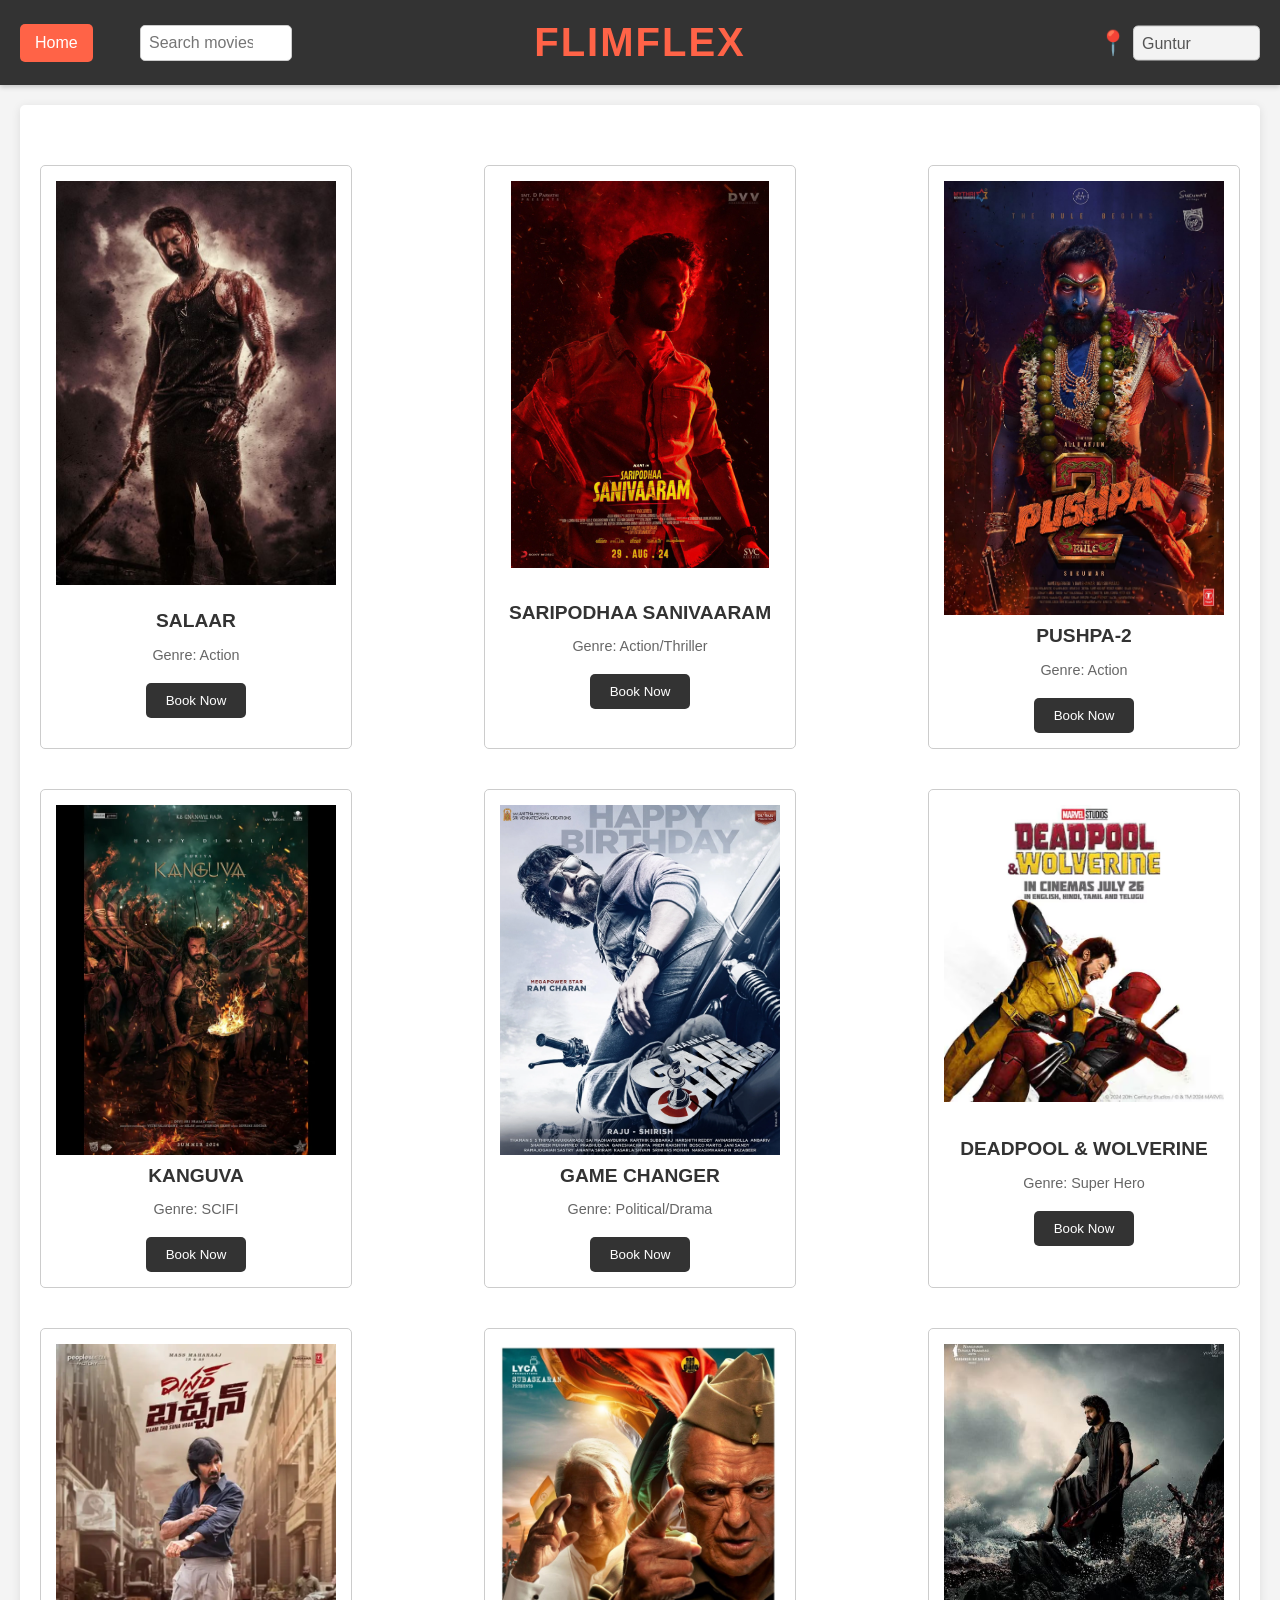
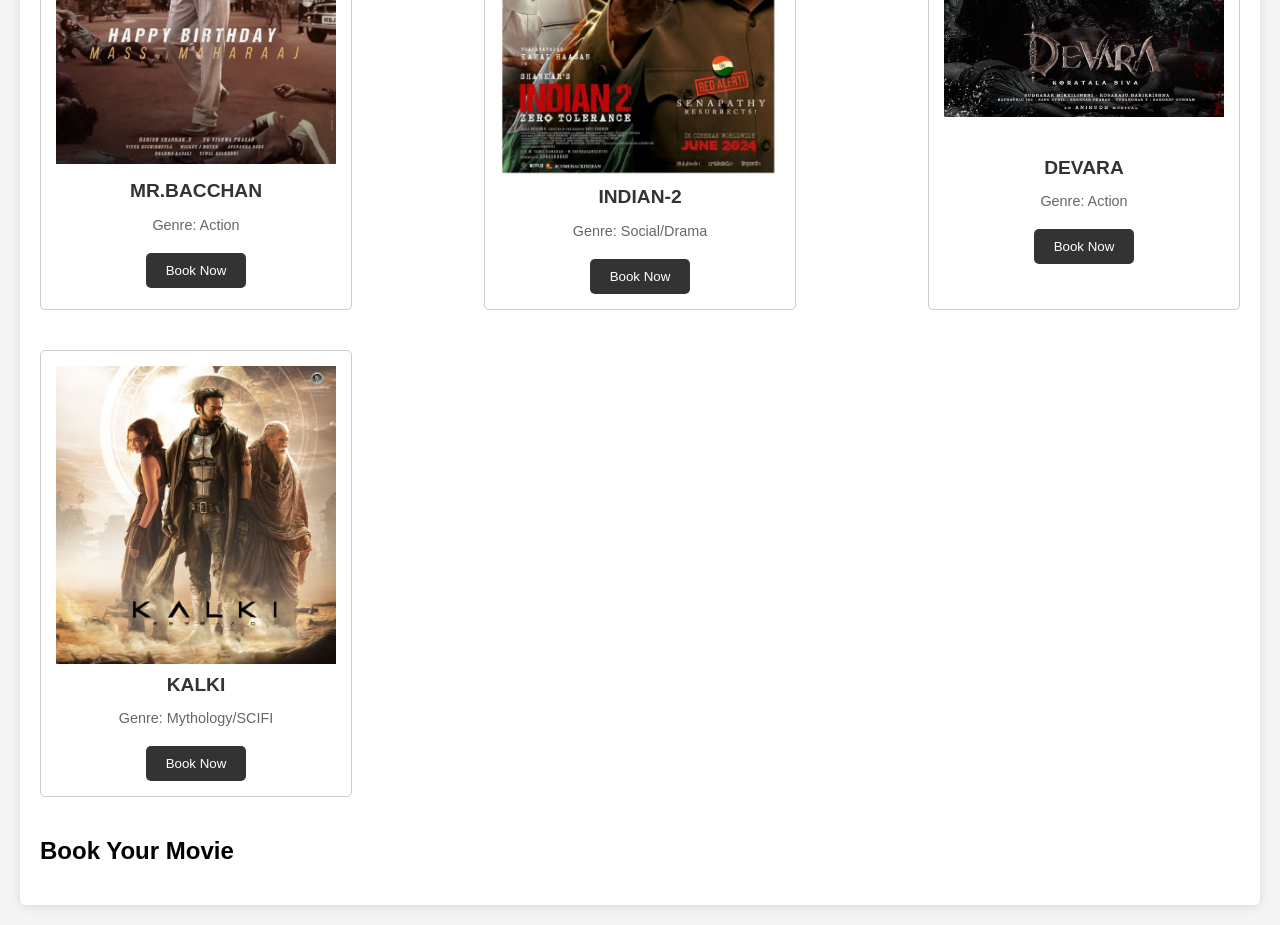
==== index.html @ 676f6e88 "Add files via upload" ====
<!DOCTYPE html>
<html lang="en">
<head>
    <meta charset="UTF-8">
    <meta name="viewport" content="width=device-width, initial-scale=1.0">
    <title>FlimFlex: Your Movie Experience</title>
    <link rel="stylesheet" href="styles.css">
    <style>
        body {
            font-family: Arial, sans-serif;
            margin: 0;
            padding: 0;
            background-color: #f4f4f4;
        }

        header {
            background-color: #333;
            color: #fff;
            display: flex;
            justify-content: center;
            align-items: center;
            padding: 20px;
            box-shadow: 0 2px 5px rgba(0, 0, 0, 0.2);
            position: relative;
        }

        .home-btn {
            position: absolute;
            top: 50%;
            left: 20px;
            transform: translateY(-50%);
            background-color: #ff6347; /* Tomato color for a vibrant look */
            color: #fff;
            border: none;
            padding: 10px 15px;
            border-radius: 5px;
            cursor: pointer;
            font-size: 1rem;
            transition: background-color 0.3s ease;
        }

        .home-btn:hover {
            background-color: #e5533f;
        }

        .title {
            font-size: 2.5rem;
            font-weight: bold;
            color: #ff6347; 
            text-transform: uppercase;
            letter-spacing: 2px;
            text-align: center;
            margin: 0;
            flex: 1;
        }

        #search-bar {
            display: flex;
            align-items: center;
            position: absolute;
            top: 50%;
            left: 140px; 
            transform: translateY(-50%);
            background-color: #fff;
            border: 1px solid #ccc;
            border-radius: 5px;
            overflow: hidden;
            width: 150px; 
        }

        #search-input {
            border: none;
            padding: 8px;
            font-size: 1rem;
            width: 120px; 
            outline: none;
        }

        #search-icon {
            width: 30px;
            height: 30px;
            background: url('https://cdn-icons-png.flaticon.com/512/622/622669.png') no-repeat center center;
            background-size: 20px 20px;
            opacity: 0.5; 
            border: none;
            cursor: pointer;
            background-color: transparent;
        }

        #location-selection {
            display: flex;
            align-items: center;
            position: absolute;
            top: 50%;
            right: 20px;
            transform: translateY(-50%);
        }

        #location {
            padding: 8px;
            font-size: 1rem;
            border: 1px solid #ccc;
            border-radius: 5px;
            appearance: none;
            padding-right: 30px;
            background-color: #f3f3f3;
            cursor: pointer;
            color: #555;
        }

        .location-icon {
            margin-right: 5px;
            font-size: 1.5rem;
        }

        main {
            max-width: 1200px;
            margin: 20px auto;
            padding: 20px;
            display: flex;
            flex-direction: column;
            background-color: #fff;
            border-radius: 5px;
            box-shadow: 0 2px 10px rgba(0, 0, 0, 0.1);
        }

        .movies-container {
            display: flex;
            flex-wrap: wrap;
            justify-content: space-between;
            gap: 20px;
            margin-top: 20px;
        }

        .movie {
            width: calc(25% - 20px);
            border: 1px solid #ccc;
            background-color: #fff;
            padding: 15px;
            position: relative;
            border-radius: 5px;
            overflow: hidden;
            transition: transform 0.3s ease;
            display: flex;
            flex-direction: column;
            justify-content: space-between;
        }

        .movie:hover {
            transform: translateY(-5px);
            box-shadow: 0 4px 10px rgba(0, 0, 0, 0.1);
        }

        .movie img {
            max-width: 100%;
            height: auto;
            object-fit: cover;
            margin-bottom: 10px;
            display: block;
            margin-left: auto;
            margin-right: auto;
        }

        .movie .movie-info {
            text-align: center;
            flex: 1;
            display: flex;
            flex-direction: column;
            justify-content: center;
        }

        .movie h2 {
            margin: 0;
            font-size: 1.2rem;
            text-align: center;
            color: #333;
        }

        .movie p {
            margin-bottom: 10px;
            font-size: 0.9rem;
            color: #666;
        }

        .movie .book-btn {
            display: block;
            margin: 10px auto 0;
            padding: 10px 20px;
            background-color: #333;
            color: #fff;
            border: none;
            cursor: pointer;
            border-radius: 5px;
            transition: background-color 0.3s ease;
        }

        .movie .book-btn:hover {
            background-color: #555;
        }

        #no-movies-message {
            text-align: center;
            color: #333;
            font-size: 1.2rem;
            margin-top: 20px;
            font-weight: bold;
        }

        #booking-form {
            display: none;
            background-color: #fff;
            border: 1px solid #ccc;
            padding: 20px;
            margin-top: 20px;
            border-radius: 5px;
            box-shadow: 0 2px 5px rgba(0, 0, 0, 0.1);
        }

        form {
            display: grid;
            grid-gap: 10px;
        }

        label {
            font-weight: bold;
            color: #333;
        }

        input[type="text"],
        input[type="email"],
        input[type="number"],
        select {
            padding: 8px;
            font-size: 1rem;
            width: 100%;
            border: 1px solid #ccc;
            border-radius: 5px;
            box-sizing: border-box;
        }

        button[type="submit"] {
            padding: 10px 20px;
            background-color: #333;
            color: #fff;
            border: none;
            cursor: pointer;
            border-radius: 5px;
            transition: background-color 0.3s ease;
        }

        button[type="submit"]:hover {
            background-color: #555;
        }

        @media (max-width: 1024px) {
            .movie {
                width: calc(33.33% - 20px);
            }
        }

        @media (max-width: 768px) {
            .movie {
                width: calc(50% - 20px);
            }

            .title {
                font-size: 2.2rem;
            }

            #search-bar {
                left: 90px;
            }
        }

        @media (max-width: 480px) {
            .movie {
                width: 100%;
            }

            header {
                padding: 15px;
            }

            .title {
                font-size: 2rem;
            }

            #search-bar {
                left: 60px;
            }
        }
    </style>
</head>
<body>
    <header>
        <button class="home-btn" onclick="window.location.href='index.html'">Home</button>
        <div class="title">FlimFlex</div>
        <div id="search-bar">
            <input type="text" id="search-input" placeholder="Search movies..." oninput="filterMovies()">
            <button id="search-icon"></button>
        </div>
        <div id="location-selection">
            <span class="location-icon">📍</span>
            <select id="location" onchange="updateMovies()">
                <option value="Guntur">Guntur</option>
                <option value="Vijayawada">Vijayawada</option>
                <option value="Vizag">Vizag</option>
                <option value="Rajamundry">Rajamundry</option>
                <option value="Eluru">Eluru</option>
            </select>
        </div>
    </header>
    
    <main>
        <div id="no-movies-message"></div>
        <div class="movies-container" id="movies-container">
            <!-- Movie articles will be dynamically inserted here -->
        </div>

        <!-- Booking Form Section (hidden by default) -->
        <section id="booking-form-section">
            <h2>Book Your Movie</h2>
            <form id="booking-form">
                <label for="location">Location:</label>
                <select id="booking-location" name="location" required>
                    <!-- Options will be dynamically inserted here -->
                </select>
                
                <label for="seats">Number of Seats:</label>
                <input type="number" id="seats" name="seats" min="1" required>
                
                <button type="submit">Confirm Booking</button>
            </form>
        </section>
    </main>

    <script>
        const moviesData = {
            Guntur: [
                { title: "SALAAR", genre: "Action", image: "prabhas1.jpg" },
                { title: "SARIPODHAA SANIVAARAM", genre: "Action/Thriller", image: "nani1.jpg" },
                { title: "PUSHPA-2", genre: "Action", image: "pushpa.jpg" },
                { title: "KANGUVA", genre: "SCIFI", image: "kanguva.webp" },
                { title: "GAME CHANGER", genre: "Political/Drama", image: "game.webp" },
                { title: "DEADPOOL & WOLVERINE", genre: "Super Hero", image: "deadpool.avif" },
                { title: "MR.BACCHAN", genre: "Action", image: "mmm.webp"},
                { title: "INDIAN-2", genre: "Social/Drama", image: "indian2.jpg" },
                { title: "DEVARA", genre: "Action", image: "Screenshot (2).png" },
                
               { title: "KALKI", genre: "Mythology/SCIFI", image: "kalki.avif" }
            ],
            Vijayawada: [
                { title: "GAME CHANGER", genre: "Political/Drama", image: "game.webp" },
                { title: "OG", genre: "Action/Adventure", image: "og.jpg" },
                { title: "DEADPOOL & WOLVERINE", genre: "Super Hero", image: "deadpool.avif" },
                { title: "SARIPODHAA SANIVAARAM", genre: "Action/Thriller", image: "nani1.jpg" },
                { title: "INDIAN-2", genre: "Social/Drama", image: "indian2.jpg" },
                { title: "RAAYAN", genre: "Action", image: "raayan.jpg" },
                { title: "KALKI", genre: "Mythology/SCIFI", image: "kalki.avif" }
                 
            ],
            Vizag: [
                { title: "SARIPODHAA SANIVAARAM", genre: "Action/Thriller", image: "nani1.jpg" },
                { title: "OG", genre: "Action/Adventure", image: "og.jpg" },
                { title: "DEVARA", genre: "Action", image: "Screenshot (2).png" },
                { title: "Double ISMART", genre: "Action", image: "Double_iSmart.jpg" },
                { title: "RAAYAN", genre: "Action", image: "raayan.jpg" },
                { title: "INDIAN-2", genre: "Social/Drama", image: "indian2.jpg" },
                { title: "PUSHPA-2", genre: "Action", image: "pushpa.jpg" }
            ],
            Rajamundry: [
                { title: "SARIPODHAA SANIVAARAM", genre: "Action/Thriller", image: "nani1.jpg" },
                { title: "GAME CHANGER", genre: "Political/Drama", image: "game.webp" },
                { title: "DEADPOOL & WOLVERINE", genre: "Super Hero", image: "deadpool.avif" },
                { title: "DEVARA", genre: "Action", image: "Screenshot (2).png" },
                { title: "RAAYAN", genre: "Action", image: "raayan.jpg" },
                { title: "OG", genre: "Action/Adventure", image: "og.jpg" }
            ],
            Eluru: [
                { title: "GAME CHANGER", genre: "Political/Drama", image: "game.webp" },
                { title: "KALKI", genre: "Mythology/SCIFI", image: "kalki.avif" },
                { title: "OG", genre: "Action/Adventure", image: "og.jpg" },
                { title: "DEVARA", genre: "Action", image: "Screenshot (2).png" },
                { title: "DOUBLE ISMART", genre: "Action", image: "Double_iSmart.jpg" },
                { title: "PUSHPA-2", genre: "Action", image: "pushpa.jpg" },
                { title: "MR.BACCHAN", genre: "Action", image: "mmm.webp"}
            ]
        };

        function updateMovies() {
            const location = document.getElementById("location").value;
            const moviesContainer = document.getElementById("movies-container");
            const noMoviesMessage = document.getElementById("no-movies-message");

            // Clear existing movies and message
            moviesContainer.innerHTML = "";
            noMoviesMessage.textContent = "";

            // Get movies for the selected location
            const movies = moviesData[location];

            if (movies.length === 0) {
                noMoviesMessage.textContent = "Sorry, no movies available in your selected area.";
                return;
            }

            // Dynamically create and append movie articles
            movies.forEach(movie => {
                const movieArticle = document.createElement("article");
                movieArticle.classList.add("movie");

                movieArticle.innerHTML = `
                    <img src="${movie.image}" alt="${movie.title}">
                    <div class="movie-info">
                        <h2>${movie.title}</h2>
                        <p>Genre: ${movie.genre}</p>
                        <button class="book-btn" onclick="openBookingPage('${location}', '${movie.title}', '${movie.image}')">Book Now</button>
                    </div>
                `;

                moviesContainer.appendChild(movieArticle);
            });
        }

        function filterMovies() {
            const searchQuery = document.getElementById("search-input").value.toLowerCase();
            const location = document.getElementById("location").value;
            const moviesContainer = document.getElementById("movies-container");
            const noMoviesMessage = document.getElementById("no-movies-message");

            // Clear existing movies and message
            moviesContainer.innerHTML = "";
            noMoviesMessage.textContent = "";

            // Get movies for the selected location
            const movies = moviesData[location];

            // Filter movies based on the search query
            const filteredMovies = movies.filter(movie => movie.title.toLowerCase().includes(searchQuery));

            if (filteredMovies.length === 0) {
                noMoviesMessage.textContent = "Sorry, no movies match your search.";
                return;
            }

            // Dynamically create and append filtered movie articles
            filteredMovies.forEach(movie => {
                const movieArticle = document.createElement("article");
                movieArticle.classList.add("movie");

                movieArticle.innerHTML = `
                    <img src="${movie.image}" alt="${movie.title}">
                    <div class="movie-info">
                        <h2>${movie.title}</h2>
                        <p>Genre: ${movie.genre}</p>
                        <button class="book-btn" onclick="openBookingPage('${location}', '${movie.title}', '${movie.image}')">Book Now</button>
                    </div>
                `;

                moviesContainer.appendChild(movieArticle);
            });
        }

        function openBookingPage(location, movieTitle, movieImage) {
            const bookingUrl = `booking.html?location=${encodeURIComponent(location)}&movie=${encodeURIComponent(movieTitle)}&image=${encodeURIComponent(movieImage)}`;
            window.location.href = bookingUrl;
        }

        // Initial load
        updateMovies();
    </script>
</body>
</html>
---- styles.css ----
body {
    font-family: Arial, sans-serif;
    margin: 0;
    padding: 0;
}

header {
    background-color: #333;
    color: #fff;
    text-align: center;
    padding: 10px 0;
}

main {
    max-width: 800px;
    margin: 20px auto;
    padding: 0 20px;
}

.movie {
    margin-bottom: 20px;
    border: 1px solid #ccc;
    padding: 10px;
}

.hidden {
    display: none;
}

#booking-form {
    margin-top: 20px;
}

form {
    display: grid;
    grid-gap: 10px;
}

label {
    font-weight: bold;
}

button {
    padding: 10px;
    background-color: #333;
    color: #fff;
    border: none;
    cursor: pointer;
}

button:hover {
    background-color: #555;
}
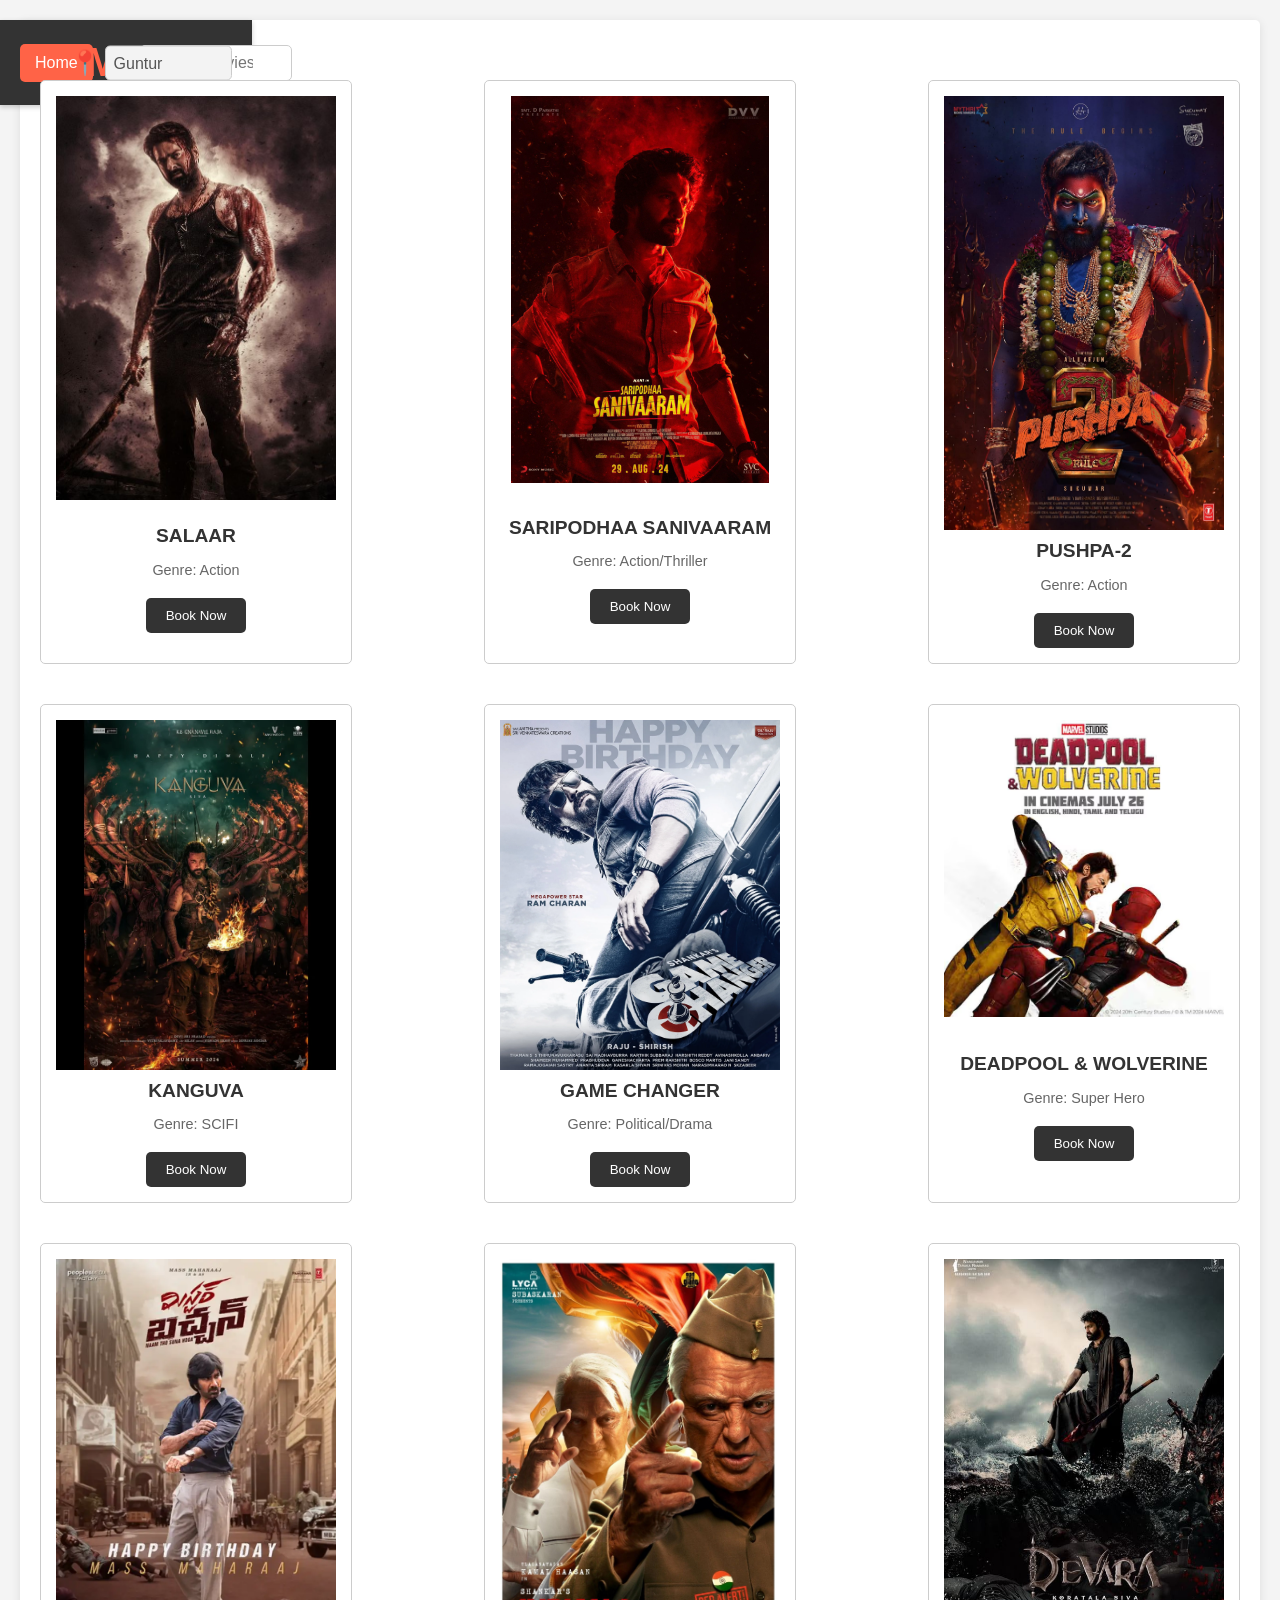
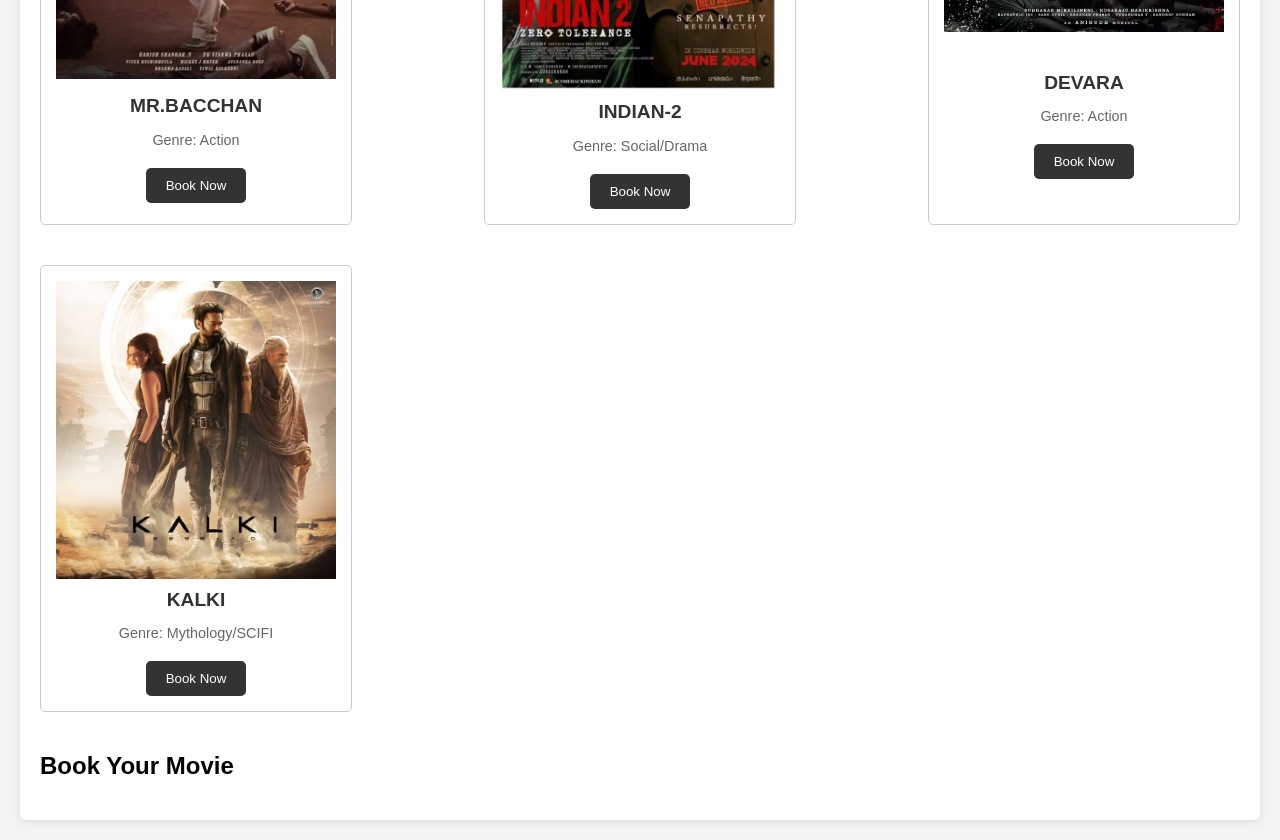
==== commit df39e216: "Update index.html" ====
--- a/index.html
+++ b/index.html
@@ -21,7 +21,7 @@
             align-items: center;
             padding: 20px;
             box-shadow: 0 2px 5px rgba(0, 0, 0, 0.2);
-            position: relative;
+            position: fixed;
         }
 
         .home-btn {
@@ -279,6 +279,7 @@
 
             header {
                 padding: 15px;
+                position:fixed;
             }
 
             .title {
@@ -337,53 +338,53 @@
     <script>
         const moviesData = {
             Guntur: [
-                { title: "SALAAR", genre: "Action", image: "prabhas1.jpg" },
-                { title: "SARIPODHAA SANIVAARAM", genre: "Action/Thriller", image: "nani1.jpg" },
-                { title: "PUSHPA-2", genre: "Action", image: "pushpa.jpg" },
-                { title: "KANGUVA", genre: "SCIFI", image: "kanguva.webp" },
-                { title: "GAME CHANGER", genre: "Political/Drama", image: "game.webp" },
-                { title: "DEADPOOL & WOLVERINE", genre: "Super Hero", image: "deadpool.avif" },
-                { title: "MR.BACCHAN", genre: "Action", image: "mmm.webp"},
-                { title: "INDIAN-2", genre: "Social/Drama", image: "indian2.jpg" },
-                { title: "DEVARA", genre: "Action", image: "Screenshot (2).png" },
+                { title: "SALAAR", genre: "Action", image: "Movies/prabhas1.jpg" },
+                { title: "SARIPODHAA SANIVAARAM", genre: "Action/Thriller", image: "Movies/nani1.jpg" },
+                { title: "PUSHPA-2", genre: "Action", image: "Movies/pushpa.jpg" },
+                { title: "KANGUVA", genre: "SCIFI", image: "Movies/kanguva.webp" },
+                { title: "GAME CHANGER", genre: "Political/Drama", image: "Movies/game.webp" },
+                { title: "DEADPOOL & WOLVERINE", genre: "Super Hero", image: "Movies/deadpool.avif" },
+                { title: "MR.BACCHAN", genre: "Action", image: "Movies/mmm.webp"},
+                { title: "INDIAN-2", genre: "Social/Drama", image: "Movies/indian2.jpg" },
+                { title: "DEVARA", genre: "Action", image: "Movies/Screenshot (2).png" },
                 
-               { title: "KALKI", genre: "Mythology/SCIFI", image: "kalki.avif" }
+               { title: "KALKI", genre: "Mythology/SCIFI", image: "Movies/kalki.avif" }
             ],
             Vijayawada: [
-                { title: "GAME CHANGER", genre: "Political/Drama", image: "game.webp" },
-                { title: "OG", genre: "Action/Adventure", image: "og.jpg" },
-                { title: "DEADPOOL & WOLVERINE", genre: "Super Hero", image: "deadpool.avif" },
-                { title: "SARIPODHAA SANIVAARAM", genre: "Action/Thriller", image: "nani1.jpg" },
-                { title: "INDIAN-2", genre: "Social/Drama", image: "indian2.jpg" },
-                { title: "RAAYAN", genre: "Action", image: "raayan.jpg" },
-                { title: "KALKI", genre: "Mythology/SCIFI", image: "kalki.avif" }
+                { title: "GAME CHANGER", genre: "Political/Drama", image: "Movies/game.webp" },
+                { title: "OG", genre: "Action/Adventure", image: "Movies/og.jpg" },
+                { title: "DEADPOOL & WOLVERINE", genre: "Super Hero", image: "Movies/deadpool.avif" },
+                { title: "SARIPODHAA SANIVAARAM", genre: "Action/Thriller", image: "Movies/nani1.jpg" },
+                { title: "INDIAN-2", genre: "Social/Drama", image: "Movies/indian2.jpg" },
+                { title: "RAAYAN", genre: "Action", image: "Movies/raayan.jpg" },
+                { title: "KALKI", genre: "Mythology/SCIFI", image: "Movies/kalki.avif" }
                  
             ],
             Vizag: [
-                { title: "SARIPODHAA SANIVAARAM", genre: "Action/Thriller", image: "nani1.jpg" },
-                { title: "OG", genre: "Action/Adventure", image: "og.jpg" },
-                { title: "DEVARA", genre: "Action", image: "Screenshot (2).png" },
-                { title: "Double ISMART", genre: "Action", image: "Double_iSmart.jpg" },
-                { title: "RAAYAN", genre: "Action", image: "raayan.jpg" },
-                { title: "INDIAN-2", genre: "Social/Drama", image: "indian2.jpg" },
-                { title: "PUSHPA-2", genre: "Action", image: "pushpa.jpg" }
+                { title: "SARIPODHAA SANIVAARAM", genre: "Action/Thriller", image: "Movies/nani1.jpg" },
+                { title: "OG", genre: "Action/Adventure", image: "Movies/og.jpg" },
+                { title: "DEVARA", genre: "Action", image: "Movies/Screenshot (2).png" },
+                { title: "Double ISMART", genre: "Action", image: "Movies/Double_iSmart.jpg" },
+                { title: "RAAYAN", genre: "Action", image: "Movies/raayan.jpg" },
+                { title: "INDIAN-2", genre: "Social/Drama", image: "Movies/indian2.jpg" },
+                { title: "PUSHPA-2", genre: "Action", image: "Movies/pushpa.jpg" }
             ],
             Rajamundry: [
-                { title: "SARIPODHAA SANIVAARAM", genre: "Action/Thriller", image: "nani1.jpg" },
-                { title: "GAME CHANGER", genre: "Political/Drama", image: "game.webp" },
-                { title: "DEADPOOL & WOLVERINE", genre: "Super Hero", image: "deadpool.avif" },
-                { title: "DEVARA", genre: "Action", image: "Screenshot (2).png" },
-                { title: "RAAYAN", genre: "Action", image: "raayan.jpg" },
-                { title: "OG", genre: "Action/Adventure", image: "og.jpg" }
+                { title: "SARIPODHAA SANIVAARAM", genre: "Action/Thriller", image: "Movies/nani1.jpg" },
+                { title: "GAME CHANGER", genre: "Political/Drama", image: "Movies/game.webp" },
+                { title: "DEADPOOL & WOLVERINE", genre: "Super Hero", image: "Movies/deadpool.avif" },
+                { title: "DEVARA", genre: "Action", image: "Movies/Screenshot (2).png" },
+                { title: "RAAYAN", genre: "Action", image: "Movies/raayan.jpg" },
+                { title: "OG", genre: "Action/Adventure", image: "Movies/og.jpg" }
             ],
             Eluru: [
-                { title: "GAME CHANGER", genre: "Political/Drama", image: "game.webp" },
-                { title: "KALKI", genre: "Mythology/SCIFI", image: "kalki.avif" },
-                { title: "OG", genre: "Action/Adventure", image: "og.jpg" },
-                { title: "DEVARA", genre: "Action", image: "Screenshot (2).png" },
-                { title: "DOUBLE ISMART", genre: "Action", image: "Double_iSmart.jpg" },
-                { title: "PUSHPA-2", genre: "Action", image: "pushpa.jpg" },
-                { title: "MR.BACCHAN", genre: "Action", image: "mmm.webp"}
+                { title: "GAME CHANGER", genre: "Political/Drama", image: "Movies/game.webp" },
+                { title: "KALKI", genre: "Mythology/SCIFI", image: "Movies/kalki.avif" },
+                { title: "OG", genre: "Action/Adventure", image: "Movies/og.jpg" },
+                { title: "DEVARA", genre: "Action", image: "Movies/Screenshot (2).png" },
+                { title: "DOUBLE ISMART", genre: "Action", image: "Movies/Double_iSmart.jpg" },
+                { title: "PUSHPA-2", genre: "Action", image: "Movies/pushpa.jpg" },
+                { title: "MR.BACCHAN", genre: "Action", image: "Movies/mmm.webp"}
             ]
         };
 
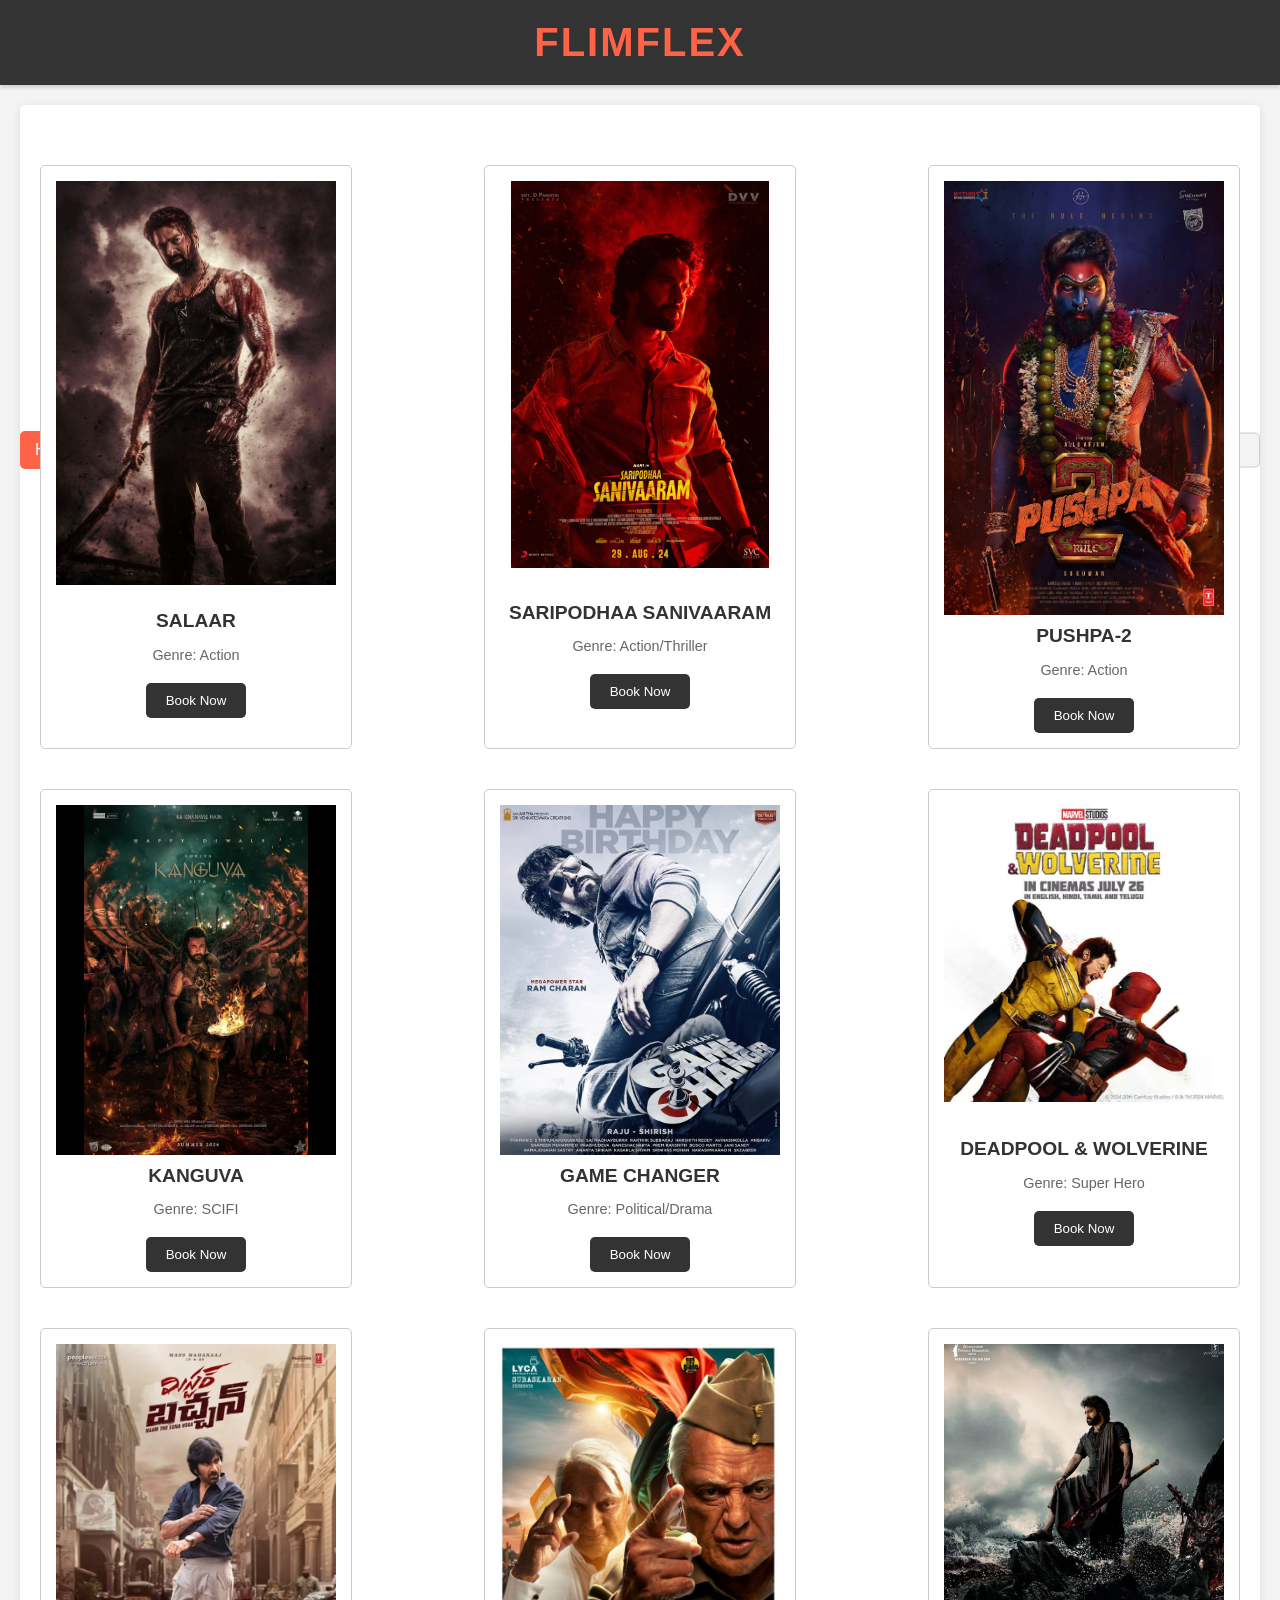
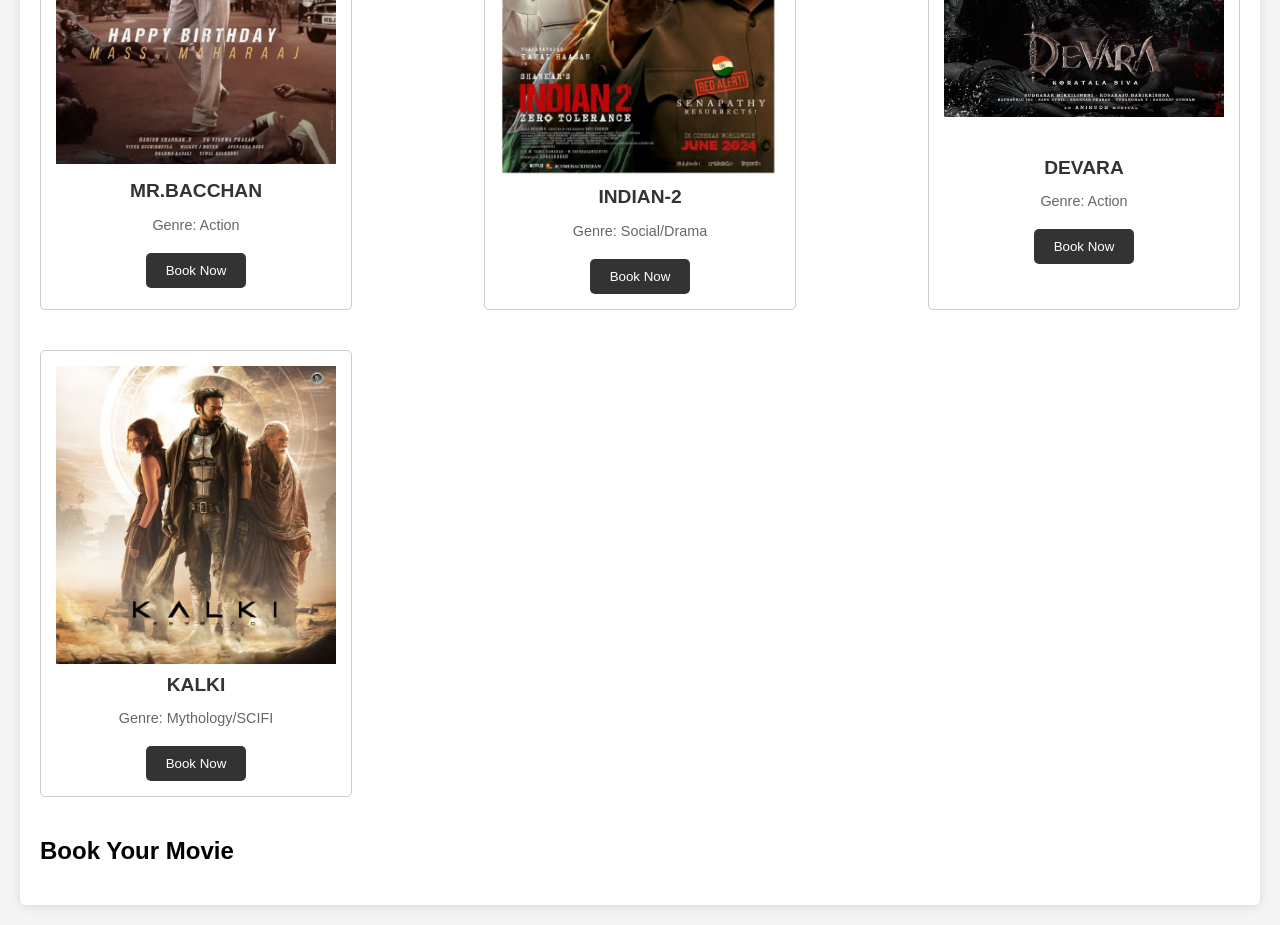
==== commit bdd0f2c9: "Update index.html" ====
--- a/index.html
+++ b/index.html
@@ -21,7 +21,7 @@
             align-items: center;
             padding: 20px;
             box-shadow: 0 2px 5px rgba(0, 0, 0, 0.2);
-            position: fixed;
+            
         }
 
         .home-btn {
